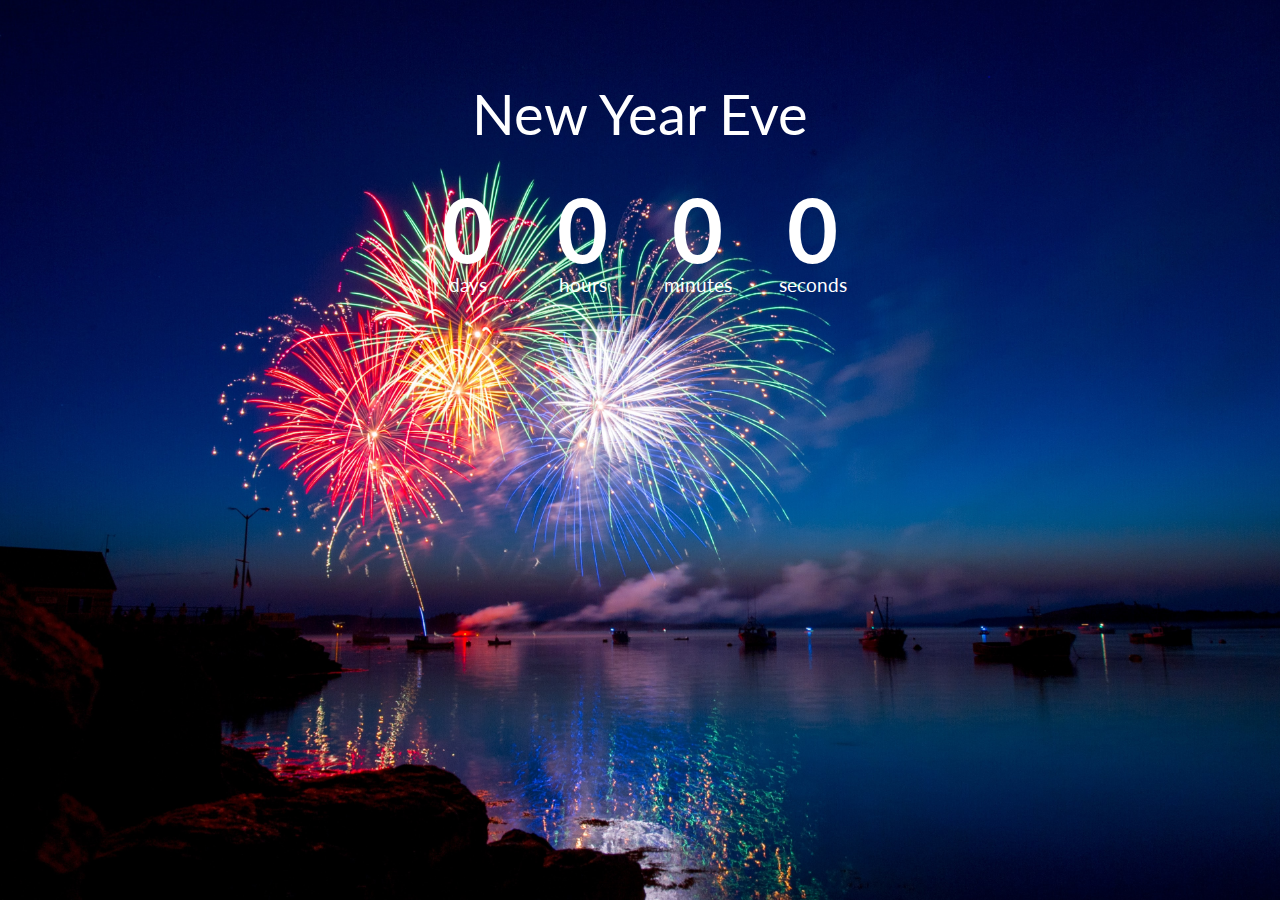
==== countDown-timer/index.html @ 7bace319 "first commit countdown new year eve UI" ====
<!DOCTYPE html>
<html lang="en">
<head>
  <meta charset="UTF-8">
  <meta name="viewport" content="width=device-width, initial-scale=1.0">
  <title>The Final Countdown</title>
  <link rel="stylesheet" href="style.css">
  <script src="script.js" defer></script>
</head>
<body>
  <h1>New Year Eve</h1>
  <div class="countdown-container">
    <div class="days-container countdown-el">
      <p class="big-text" id="days">0</p>
      <span>days</span>
    </div>
    <div class="hours-container countdown-el">
      <p class="big-text" id="hours">0</p>
      <span>hours</span>
    </div>
    <div class="minutes-container countdown-el">
      <p class="big-text" id="minutes">0</p>
      <span>minutes</span>
    </div>
    <div class="seconds-container countdown-el">
      <p class="big-text" id="seconds">0</p>
      <span>seconds</span>
    </div>
  </div>
</body>
</html>
---- countDown-timer/style.css ----
@import url('https://fonts.googleapis.com/css2?family=Lato:ital,wght@0,400;0,700;1,100&display=swap');

* {
  box-sizing: border-box;
}

body {
  background-image: url('./fireworks-2.jpg');
  background-size: cover;
  background-position: center center;
  font-family: 'Lato', sans-serif;
  margin: 0;
  min-height: 100vh;
  color: white;
  display: flex;
  flex-direction: column;
  align-items: center;
  /* justify-content: center; */
}
h1 {
  font-size: 3.5rem;
  font-weight: normal;
  margin-top: 5rem;
}

.countdown-container {
  /* max-width: 788px; */
  display: flex;
  /* align-items: center;
  justify-content: space-around; */
}
.big-text {
  /* text-align: center; */
  font-weight: bold;
  font-size: 5.5rem;
  line-height: 1;
  margin: 0 2rem;
}

.countdown-el {
  text-align: center;
}

.countdown-el span {
  font-size: 1.2rem;
}
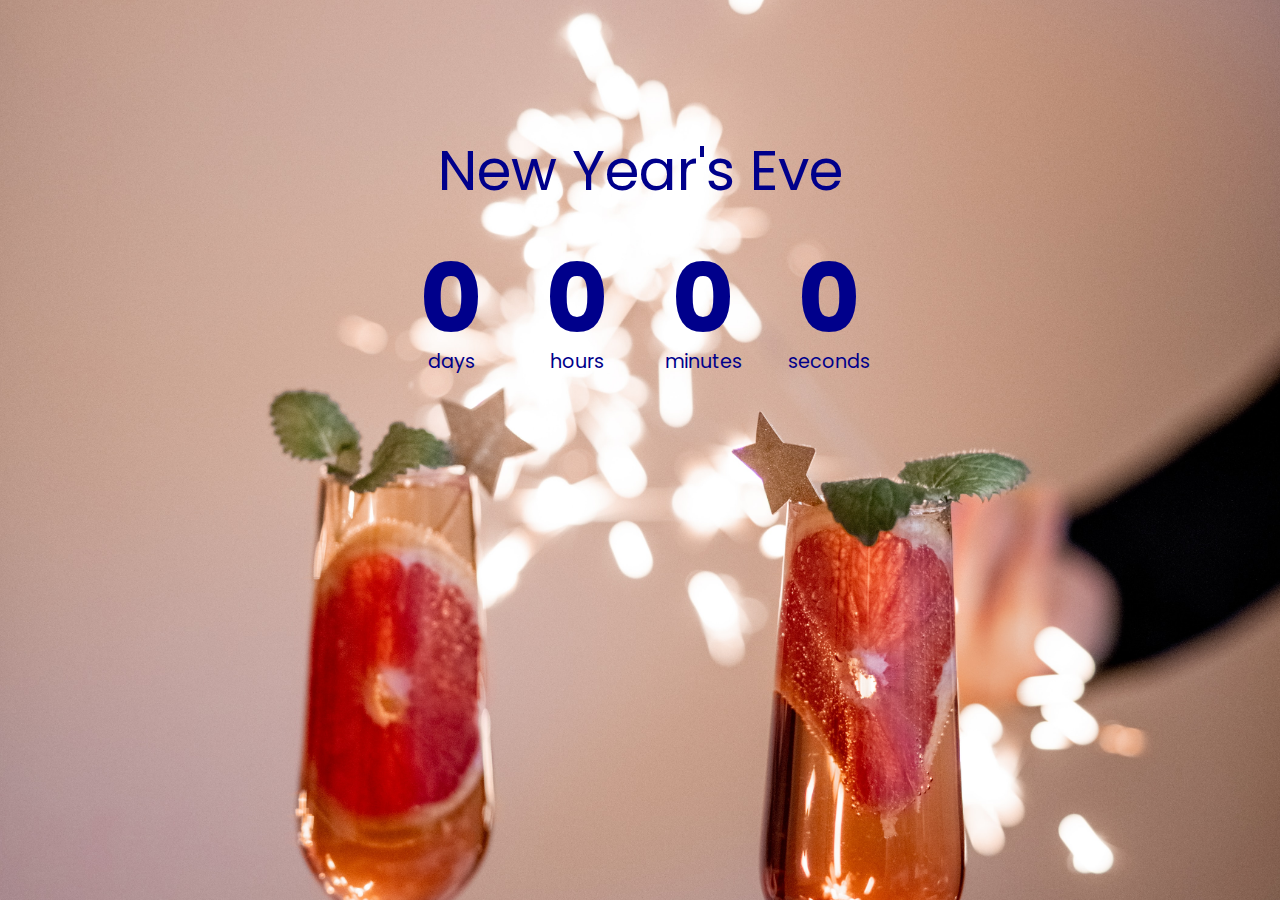
==== commit 784df8b0: "complete new year's eve countdown project" ====
--- a/countDown-timer/index.html
+++ b/countDown-timer/index.html
@@ -8,7 +8,7 @@
   <script src="script.js" defer></script>
 </head>
 <body>
-  <h1>New Year Eve</h1>
+  <h1>New Year's Eve</h1>
   <div class="countdown-container">
     <div class="days-container countdown-el">
       <p class="big-text" id="days">0</p>
--- a/countDown-timer/style.css
+++ b/countDown-timer/style.css
@@ -1,17 +1,20 @@
-@import url('https://fonts.googleapis.com/css2?family=Lato:ital,wght@0,400;0,700;1,100&display=swap');
+@import url('https://fonts.googleapis.com/css2?family=Poppins:wght@200;400;600&display=swap');
 
 * {
   box-sizing: border-box;
 }
+p {
+  margin: 0;
+}
 
 body {
-  background-image: url('./fireworks-2.jpg');
+  background-image: url('./ny-eve-3.jpg');
   background-size: cover;
   background-position: center center;
-  font-family: 'Lato', sans-serif;
+  font-family: 'Poppins', sans-serif;
   margin: 0;
   min-height: 100vh;
-  color: white;
+  color: darkblue;
   display: flex;
   flex-direction: column;
   align-items: center;
@@ -20,27 +23,74 @@
 h1 {
   font-size: 3.5rem;
   font-weight: normal;
-  margin-top: 5rem;
+  margin-top: 8rem;
 }
 
 .countdown-container {
-  /* max-width: 788px; */
   display: flex;
-  /* align-items: center;
-  justify-content: space-around; */
-}
-.big-text {
-  /* text-align: center; */
-  font-weight: bold;
-  font-size: 5.5rem;
-  line-height: 1;
-  margin: 0 2rem;
 }
 
 .countdown-el {
   text-align: center;
 }
 
+.big-text {
+  font-weight: bold;
+  font-size: 6rem;
+  line-height: 1;
+  margin: 0 2rem;
+}
+
 .countdown-el span {
   font-size: 1.2rem;
+}
+
+
+
+
+@media screen and (max-width: 768px){
+  h1 {
+    font-size: 2.5rem;
+  }
+
+  .big-text {
+    font-size: 4.5rem;
+    margin: 0 1.2rem;
+  }
+
+  .countdown-el span {
+    font-size: 1rem;
+  }
+}
+
+@media screen and (max-width: 600px){
+  h1 {
+    font-size: 2rem;
+    margin-top: 5rem;
+  }
+
+  .big-text {
+    font-size: 3rem;
+    margin: 0 1rem;
+  }
+
+  .countdown-el span {
+    font-size: 1.2rem;
+  }
+}
+
+/* for iphone 5/SE Galaxy S5 */
+@media screen and (max-width: 360px){
+  h1 {
+    font-size: 1.5rem;
+  }
+
+  .big-text {
+    font-size: 2.5rem;
+    margin: 0 0.7rem;
+  }
+
+  .countdown-el span {
+    font-size: 0.7rem;
+  }
 }